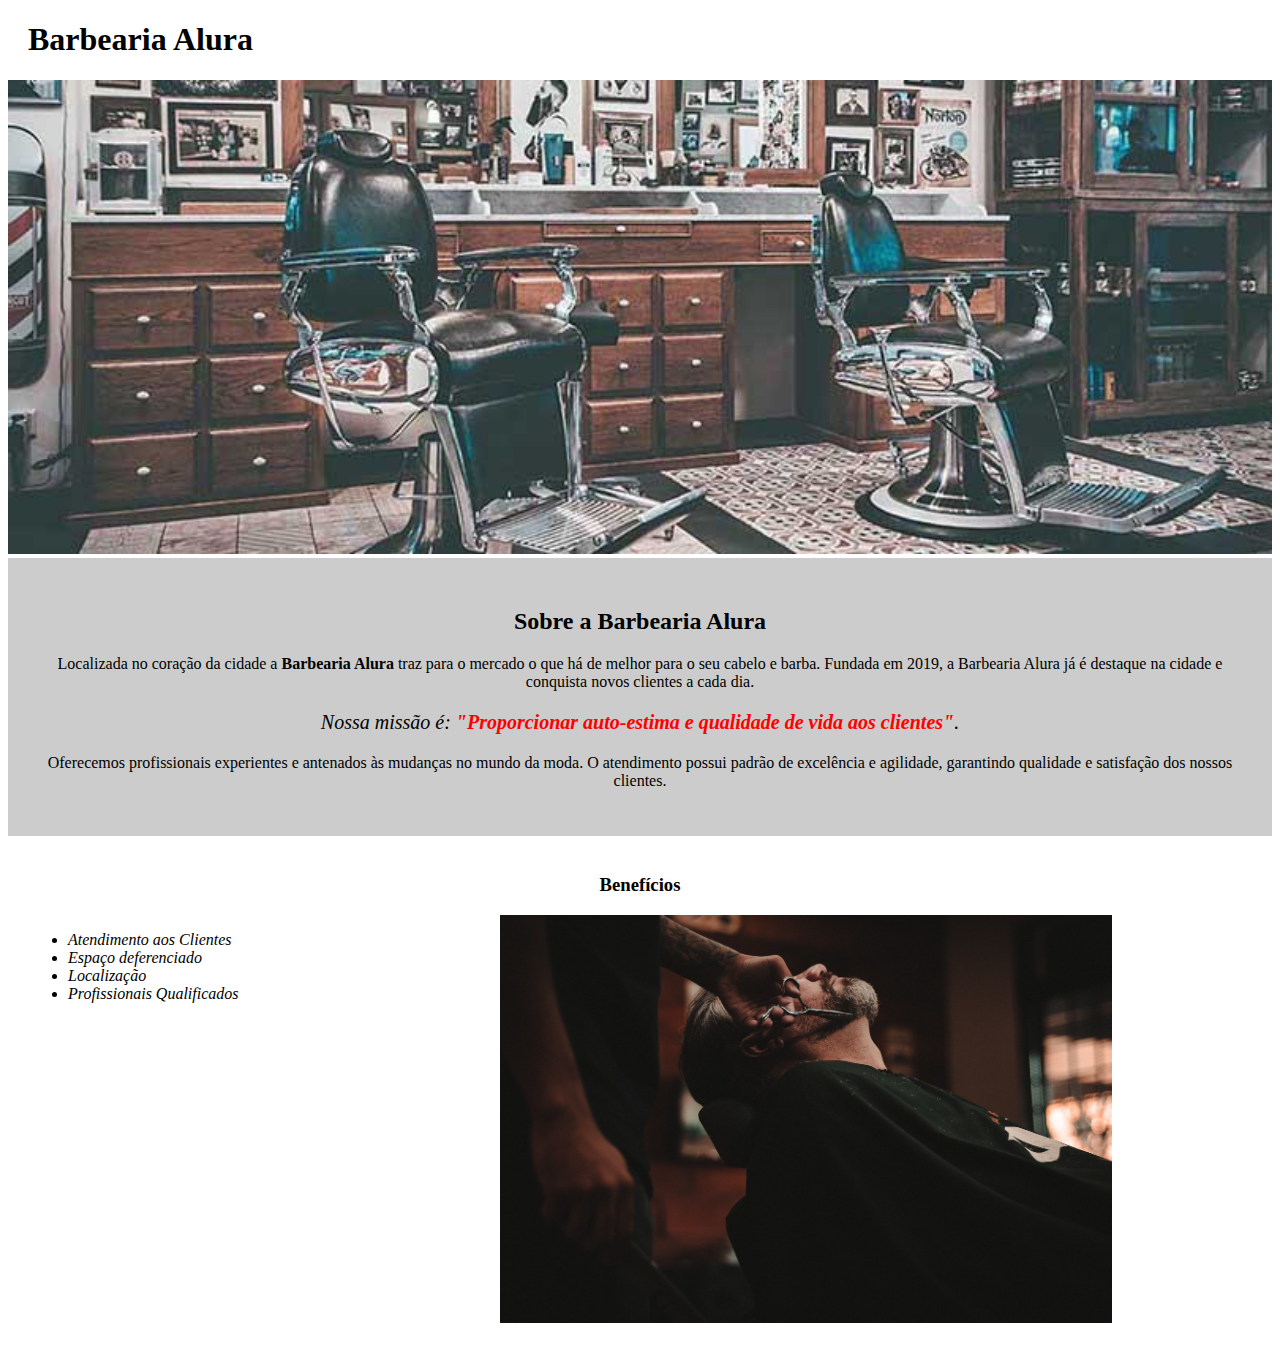
==== index.html @ 4581f165 "Frontend - Curso Alura - HTML E CSS" ====
<!DOCTYPE html>
<html lang="pt-br">
    <head>
        <meta charset="UTF-8">
        <title>Barbearia Alura</title>
        <link rel="stylesheet" href="style-home.css">

    </head>

    <body>
        <header>
            <h1 class="titulo-principal">Barbearia Alura</h1>
        </header>
        <img src="banner.jpg" id="banner">
        <div class="principal">
            <h2 class="titulo-centralizado">Sobre a Barbearia Alura</h2>
            <p>Localizada no coração da cidade a <strong>Barbearia Alura</strong> traz para o mercado o que há de melhor para o seu cabelo e barba. Fundada em 2019, a Barbearia Alura já é destaque na cidade e conquista novos clientes a cada dia.</p>
            <p id="missao"><em>Nossa missão é: <strong>"Proporcionar auto-estima e qualidade de vida aos clientes"</strong>.</em></p>
            <p>Oferecemos profissionais experientes e antenados às mudanças no mundo da moda. O atendimento possui padrão de excelência e agilidade, garantindo qualidade e satisfação dos nossos clientes.</p>
        </div>


        <div class="beneficios">
            <h3 class="titulo-centralizado">Benefícios</h3>
            <ul>
                <li class="itens">Atendimento aos Clientes</li>
                <li class="itens">Espaço deferenciado</li>
                <li class="itens">Localização</li>
                <li class="itens">Profissionais Qualificados</li>
            </ul>

            <img src="beneficios.jpg" class="imagembeneficios">
        </div>

    </body>
</html>
---- style-home.css ----
#banner{
    width: 100%;
}

.principal{
    background:#CCCCCC;
    padding: 30px;
}
.titulo-principal{
    padding-left: 20px;
}

.titulo-centralizado{
    text-align: center
}

p{
    text-align: center
}

#missao{
    font-size: 20px
}

em strong{
    color: red;
}

.itens {
    font-style: italic;
}

.beneficios{
    background: #FFFFFF;
    padding: 20px;
}

ul{
    display: inline-block;
    vertical-align: top;
    width: 20%;
    margin-right: 15%;
}

.imagembeneficios{
    width: 50%;
}
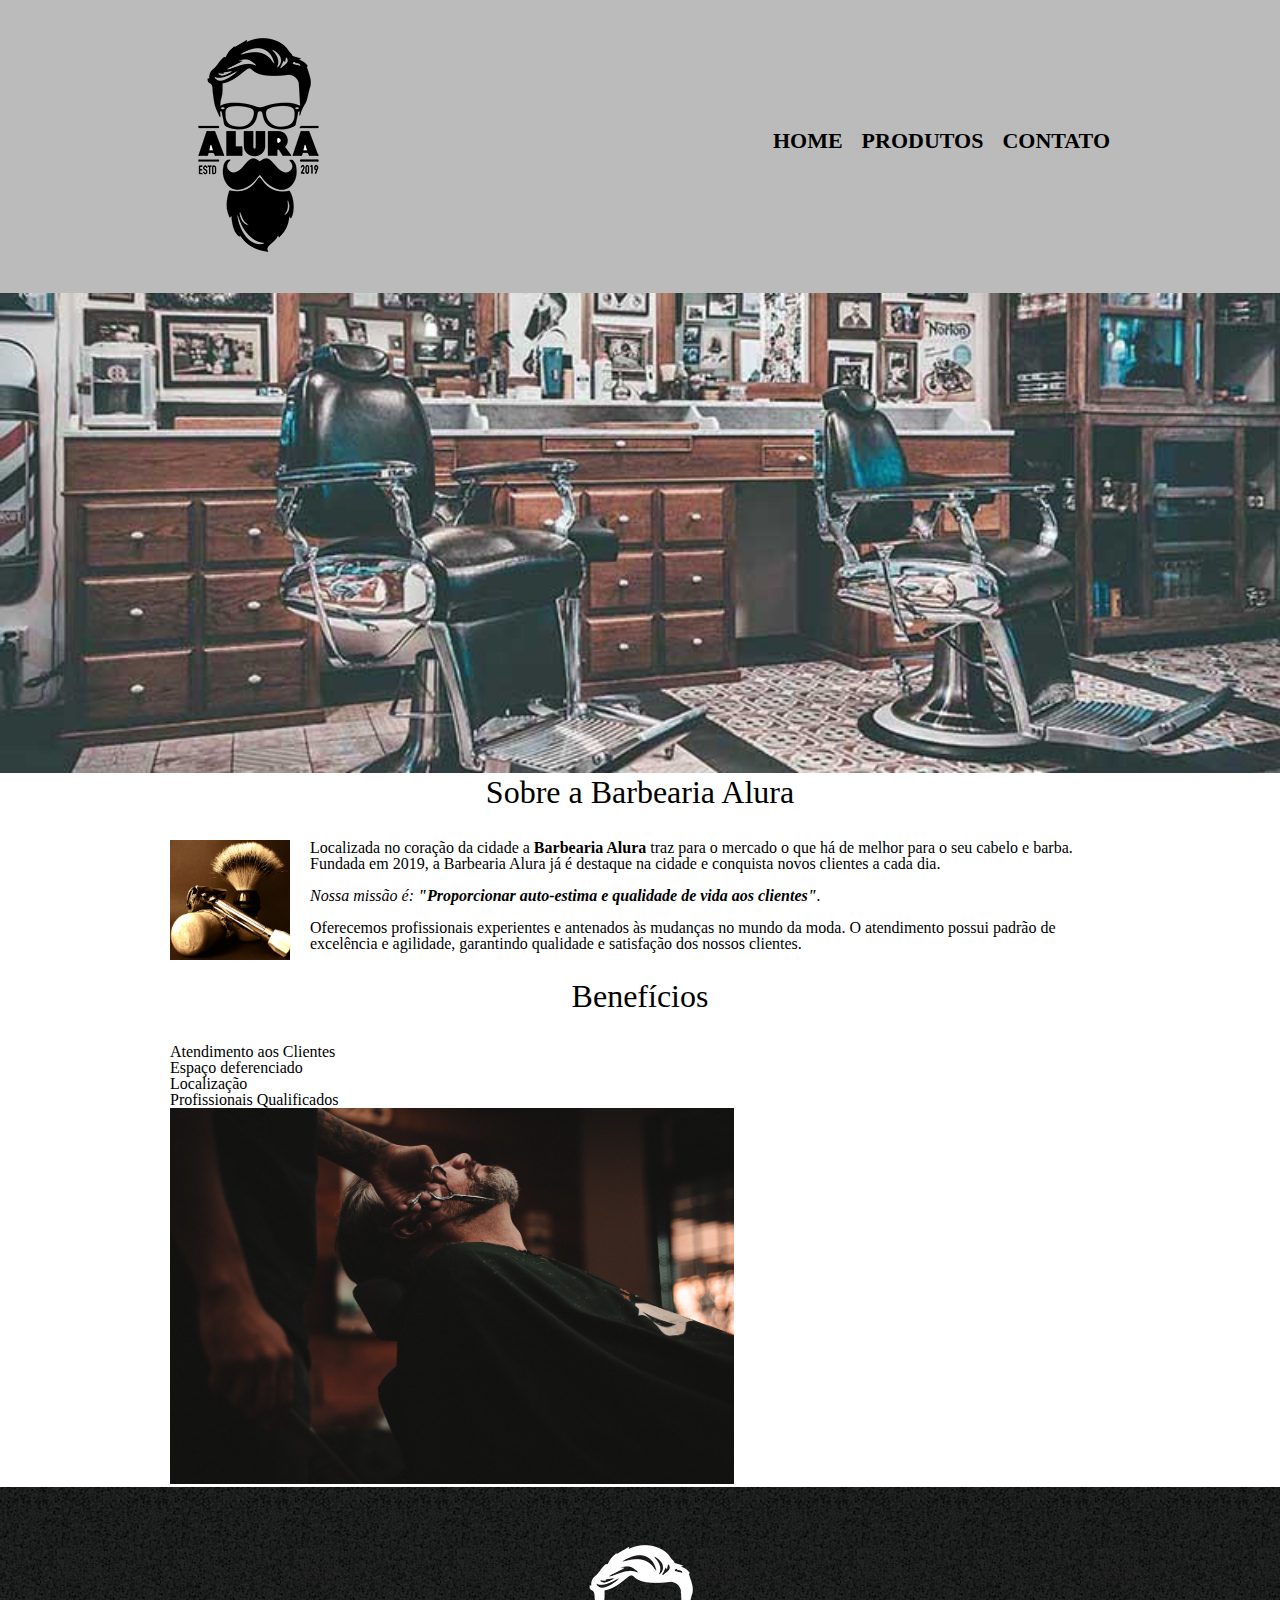
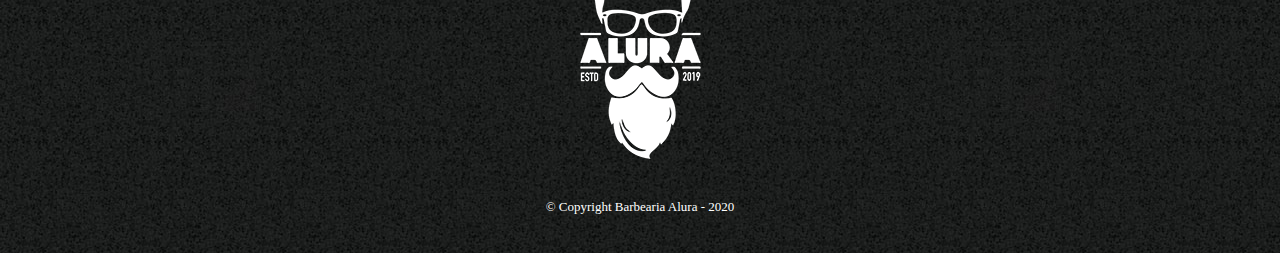
==== commit 07ab5588: "adicionando modificações" ====
--- a/index.html
+++ b/index.html
@@ -1,27 +1,48 @@
 <!DOCTYPE html>
 <html lang="pt-br">
-    <head>
-        <meta charset="UTF-8">
-        <title>Barbearia Alura</title>
-        <link rel="stylesheet" href="style-home.css">
 
-    </head>
+<head>
+    <meta charset="UTF-8">
+    <title>Barbearia Alura</title>
+    <link rel="stylesheet" href="reset.css">
+    <link rel="stylesheet" href="style.css">
 
-    <body>
-        <header>
-            <h1 class="titulo-principal">Barbearia Alura</h1>
-        </header>
-        <img src="banner.jpg" id="banner">
+</head>
+
+<body>
+    <header>
+        <div class="caixa">
+            <h1><img src="assets/logo.png"></h1>
+            <nav>
+                <ul>
+                    <li><a href="index.html">Home</a></li>
+                    <li><a href="produtos.html">Produtos</a></li>
+                    <li><a href="contato.html">Contato</a></li>
+                </ul>
+            </nav>
+        </div>
+    </header>
+    <img src="assets/banner.jpg" class="banner">
+    <main>
+
+
         <div class="principal">
-            <h2 class="titulo-centralizado">Sobre a Barbearia Alura</h2>
-            <p>Localizada no coração da cidade a <strong>Barbearia Alura</strong> traz para o mercado o que há de melhor para o seu cabelo e barba. Fundada em 2019, a Barbearia Alura já é destaque na cidade e conquista novos clientes a cada dia.</p>
-            <p id="missao"><em>Nossa missão é: <strong>"Proporcionar auto-estima e qualidade de vida aos clientes"</strong>.</em></p>
-            <p>Oferecemos profissionais experientes e antenados às mudanças no mundo da moda. O atendimento possui padrão de excelência e agilidade, garantindo qualidade e satisfação dos nossos clientes.</p>
+            <h2 class="titulo-principal">Sobre a Barbearia Alura</h2>
+
+            <img class="utensilios" src="assets/utensilios.jpg" alt="Utensilios de um Barbeiro.">
+
+            <p>Localizada no coração da cidade a <strong>Barbearia Alura</strong> traz para o mercado o que há de melhor
+                para o seu cabelo e barba. Fundada em 2019, a Barbearia Alura já é destaque na cidade e conquista novos
+                clientes a cada dia.</p>
+            <p id="missao"><em>Nossa missão é: <strong>"Proporcionar auto-estima e qualidade de vida aos
+                        clientes"</strong>.</em></p>
+            <p>Oferecemos profissionais experientes e antenados às mudanças no mundo da moda. O atendimento possui
+                padrão de excelência e agilidade, garantindo qualidade e satisfação dos nossos clientes.</p>
         </div>
 
 
         <div class="beneficios">
-            <h3 class="titulo-centralizado">Benefícios</h3>
+            <h3 class="titulo-principal">Benefícios</h3>
             <ul>
                 <li class="itens">Atendimento aos Clientes</li>
                 <li class="itens">Espaço deferenciado</li>
@@ -29,8 +50,15 @@
                 <li class="itens">Profissionais Qualificados</li>
             </ul>
 
-            <img src="beneficios.jpg" class="imagembeneficios">
+            <img src="assets/beneficios.jpg" class="imagembeneficios">
         </div>
+    </main>
 
-    </body>
-</html>
+    <footer>
+        <img src="assets/logo-branco.png">
+        <p class="copyright">&copy; Copyright Barbearia Alura - 2020</p>
+    </footer>
+
+</body>
+
+</html>--- a/style.css
+++ b/style.css
@@ -0,0 +1,192 @@
+header {
+    background: #BBBBBB;
+    padding: 20px 0;
+}
+
+.caixa {
+    position: relative;
+    width: 940px;
+    margin: 0 auto;
+}
+
+nav{
+    position: absolute;
+    top: 110px;
+    right: 0px;
+}
+
+nav li {
+    display: inline;
+    margin: 0 0 0 15px;
+}
+
+nav a {
+    text-transform: uppercase;
+    color: #000000;
+    font-weight: bold;
+    font-size: 22px;
+    text-decoration: none;
+}
+
+nav a:hover{
+    color: #C78C19;
+    text-decoration: underline;
+}
+
+.produtos {
+    width: 940px;
+    margin: 0 auto;
+    padding: 50px 0;
+}
+
+.produtos li{
+    display: inline-block;
+    text-align: center;
+    width: 30%;
+    vertical-align: top;
+    margin: 0 1.5%;
+    padding: 30px 20px;
+    box-sizing: border-box;
+    /* border-color: #000000;
+    border-width: 2px;
+    border-style: solid; */
+    border: 2px solid #000000;
+    border-radius: 10px;
+}
+
+.produtos li:hover{
+    border-color: #C78C19;
+}
+
+.produtos li:active {
+    border-color: #088C;
+}
+
+.produtos li:hover h2{
+    font-size: 34px;
+}
+
+.produtos h2{
+    font-size: 30px;
+    font-weight: bold;
+}
+
+.produto-descricao{
+    font-size: 18px;
+}
+
+.produto-preco{
+    font-size: 22px;
+    font-weight: bold;
+    margin-top: 10px;
+}
+
+footer{
+    text-align: center;
+    background: url("bg.jpg");
+    padding: 40px 0;
+}
+
+.copyright {
+    color: #FFFFFF;
+    font-size: 13px;
+    margin: 20px 0 0;
+}
+
+main {
+    width: 940px;
+    margin: 0 auto;
+}
+
+form {
+    margin: 40px 0;
+}
+
+form label, form legend {
+    display: block;
+    font-size: 20px;
+    margin: 0 0 10px;
+}
+
+.input-padrao {
+    display: block;
+    margin: 0 0 20px;
+    padding: 10px 25px;
+    width: 50%;
+}
+
+.checkbox{
+    margin: 20px 0;
+}
+
+.enviar{
+    width: 40%;
+    padding: 15px 0;
+    background: orange;
+    color: white;
+    font-weight: bold;
+    font-size: 18px;    
+    border: none;
+    box-shadow: 2px 2px 5px #000000;
+    border-radius: 5px;
+    transition: 0.5s all;
+    cursor: pointer;
+}
+
+.enviar:hover{
+    background: darkorange;
+    transform: scale(1.1);
+    /* transform: rotate(70deg), scale(1.2); */
+}
+
+table{
+    margin: 20px 0 40px;
+}
+
+thead{
+    background: #555555;
+    color: white;
+    font-weight: bold;
+}
+
+td, th{
+    border: 1px solid #000000;
+    padding: 8px 15px;
+}
+
+
+/* css da pagina original */
+.banner {
+    width: 100%;
+
+}
+
+.titulo-principal {
+    text-align: center;
+    font-size: 2em;
+    margin: 0 0 1em;
+    clear: left
+}
+
+.principal p {
+    margin: 0 0 1em;
+}
+
+.principal strong {
+    font-weight: bold;
+}
+
+.principal em{
+    font-style: italic;
+
+}
+
+.utensilios{
+    width: 120px;
+    float: left;
+    margin: 0 20px 20px 0;
+}
+
+.imagembeneficios {
+    width: 60%;
+}